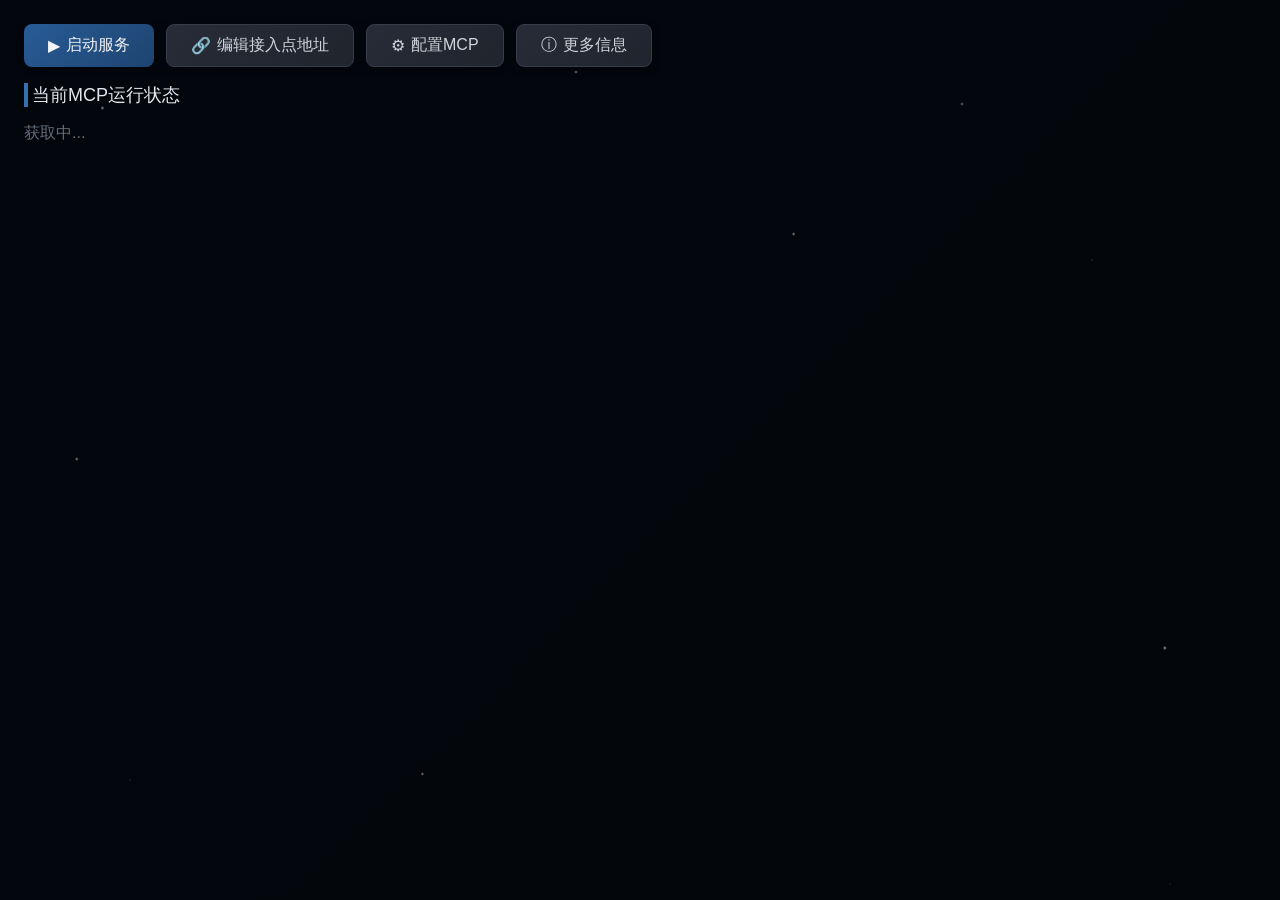
==== html/index.html @ e8f99d7b "安装方式优化" ====
<!DOCTYPE html>
<html>
<head>
    <meta charset="UTF-8">
    <link rel="stylesheet" href="./str_bg.css">
    <style>
        * {
            margin: 0;
            padding: 0;
            box-sizing: border-box;
            font-family: "Microsoft YaHei", "微软雅黑", sans-serif;
        }

        /* 按钮容器，横向一行摆放 */
        .btn-group {
            display: flex;
            flex-wrap: wrap;
            gap: 12px;
            margin-bottom: 16px;
        }
        button {
            font-size: 16px;
            padding: 10px 24px;
            cursor: pointer;
            border: none;
            border-radius: 8px;
            transition: all 0.2s ease;
            /* 柔和阴影 */
            box-shadow: 0 2px 8px rgba(0,0,0,0.25);
            white-space: nowrap;
            display: flex;
            align-items: center;
            gap: 6px;
        }
        button:hover {
            transform: translateY(-2px);
            box-shadow: 0 4px 14px rgba(0,0,0,0.4);
        }
        /* 启动按钮：低饱和蓝渐变，去掉高亮度艳蓝 */
        .btn-start {
            background: linear-gradient(135deg, #285b96, #1e4470);
            color: #f3f4f6;
        }
        .btn-start:hover {
            background: linear-gradient(135deg, #2d68aa, #234e82);
        }
        /* 停止按钮：低饱和暗红，弱化刺眼大红 */
        .btn-stop {
            background: linear-gradient(135deg, #8c3a3a, #6b2c2c);
            color: #f3f4f6;
        }
        .btn-stop:hover {
            background: linear-gradient(135deg, #9e4242, #7d3333);
        }
        /* 普通次要按钮 - 暗黑渐变灰色 */
        .btn-normal {
            background: linear-gradient(135deg, #272c38, #20242d);
            color: #d1d5db;
            border: 1px solid #363c4a;
        }
        .btn-normal:hover {
            background: linear-gradient(135deg, #303744, #262b36);
        }
        .mcp-wrap {
            margin: 16px 0;
            display: flex;
            flex-wrap: wrap;
            gap: 10px;
        }
        .mcp-tag {
            display: inline-block;
            padding: 8px 16px;
            border-radius: 999px;
            color: #f3f4f6;
            font-size: 14px;
            box-shadow: 0 2px 6px rgba(0,0,0,0.2);
        }
        /* 在线：原低饱和灰绿 → 替换为低明度深蓝 */
        .tag-online {
            background: linear-gradient(135deg, #2a5887, #214369);
        }
        /* 离线：低饱和砖红，去掉亮大红 */
        .tag-offline {
            background: linear-gradient(135deg, #803838, #612b2b);
        }
        /* 全部停止灰标签 */
        .tag-stop-all {
            background: linear-gradient(135deg, #424752, #33373f);
        }
        .status-title {
            font-size: 18px;
            font-weight: 500;
            color: #e5e7eb;
            margin: 12px 0 8px;
            padding-left: 4px;
            border-left: 4px solid #3570b0;
        }

        /* 弹窗遮罩美化 */
        .mask {
            display: none;
            position: fixed;
            left: 0;
            top: 0;
            width: 100%;
            height: 100%;
            background: rgba(0,0,0,0.75);
            z-index: 999;
            backdrop-filter: blur(6px);
        }
        .dialog-box {
            width: 640px;
            height: 78vh;
            margin: 60px auto 0;
            background: linear-gradient(145deg, #1a1f29, #202530);
            border-radius: 14px;
            overflow: hidden;
            /* 外发光半径70px，宽度接近0.5cm，高亮灰白色 */
            box-shadow:
                0 0 0 1px rgba(255,255,255,0.15),
                0 0 70px rgba(240, 240, 240, 0.22),
                0 12px 60px rgba(0,0,0,0.85);
            border: 1px solid rgba(255,255,255,0.18);
        }
        .dialog-box iframe {
            width: 100%;
            height: 100%;
            border: 0;
            background: transparent;
        }
    </style>
</head>
<body>
    <!-- 按钮全部放入容器，横向一行 + 图标 -->
    <div class="btn-group">
        <button id="ctrlBtn" class="btn-start">
            <span>▶</span> 启动服务
        </button>
        <button class="btn-normal" onclick="openAddrDialog()">
            <span>🔗</span> 编辑接入点地址
        </button>
        <button class="btn-normal" onclick="openMcpConfig()">
            <span>⚙</span> 配置MCP
        </button>
        <button class="btn-normal" onclick="openInfoDialog()">
            <span>ⓘ</span> 更多信息
        </button>
    </div>

    <div class="status-title">当前MCP运行状态</div>
    <div class="mcp-wrap" id="statusBox"></div>

    <!-- 更多信息弹窗 -->
    <div class="mask" id="infoMask" onclick="closeInfoMask()">
        <div class="dialog-box" onclick="event.stopPropagation()">
            <iframe src="info.html" id="infoIframe"></iframe>
        </div>
    </div>

    <!-- 接入点配置弹窗 -->
    <div class="mask" id="addrMask" onclick="closeAddrMask()">
        <div class="dialog-box" onclick="event.stopPropagation()">
            <iframe src="config.html" id="addrIframe"></iframe>
        </div>
    </div>

    <script>
        const btn = document.getElementById("ctrlBtn");
        const statusBox = document.getElementById("statusBox");
        const infoMask = document.getElementById("infoMask");
        const infoIframe = document.getElementById("infoIframe");
        const addrMask = document.getElementById("addrMask");
        const addrIframe = document.getElementById("addrIframe");
        let running = false;

        // 读取本地缓存
        function loadCacheState() {
            const cache = localStorage.getItem("mcp_running");
            running = cache === "true";
            // 切换文字+图标
            if(running){
                btn.innerHTML = `<span>⏹</span> 关闭服务`;
                btn.className = "btn-stop";
            }else{
                btn.innerHTML = `<span>▶</span> 启动服务`;
                btn.className = "btn-start";
            }
        }
        // 保存点击状态到缓存
        function saveCacheState(state) {
            localStorage.setItem("mcp_running", state);
        }

        // 跳转MCP配置页面
        function openMcpConfig(){
            window.location.href = "mcp_config.html";
        }

        // ========== 更多信息弹窗 ==========
        function openInfoDialog() {
            infoMask.style.display = "block";
            infoIframe.src = "info.html";
        }
        window.closeInfoMask = function() {
            infoMask.style.display = "none";
        }

        // ========== 接入点配置弹窗 ==========
        function openAddrDialog() {
            addrMask.style.display = "block";
            addrIframe.src = "config.html";
        }
        window.closeAddrMask = function() {
            addrMask.style.display = "none";
        }

        // 刷新MCP彩色标签
        async function renderMcpStatus() {
            try {
                const statusData = await window.pywebview.api.get_mcp_status();
                statusBox.innerHTML = "";
                if (!statusData || Object.keys(statusData).length === 0) {
                    statusBox.innerHTML = "<span style='color:#8892a0'>暂无MCP服务</span>";
                    return;
                }
                for (const [name, info] of Object.entries(statusData)) {
                    const tag = document.createElement("span");
                    if (!running) {
                        tag.className = "mcp-tag tag-stop-all";
                    } else {
                        tag.className = "mcp-tag " + (info.running ? "tag-online" : "tag-offline");
                    }
                    let text = `${name}`;
                    if (info.pid) text += ` (PID:${info.pid})`;
                    tag.innerText = text;
                    statusBox.appendChild(tag);
                }
            } catch (err) {
                statusBox.innerHTML = "<span style='color:#646c78'>获取中...</span>";
                console.error("读取MCP状态错误", err);
            }
        }

        // 按钮点击逻辑【已修改，增加地址校验】
        btn.onclick = async ()=>{
            // 前置校验接入地址
            const wssAddr = await window.pywebview.api.get_mcp_addr();
            if (!wssAddr || wssAddr.trim() === "") {
                alert("请先编辑并填写MCP接入点WSS地址！");
                openAddrDialog();
                return;
            }

            if(!running){
                await window.pywebview.api.start_mcp()
                running = true;
            }else{
                await window.pywebview.api.stop_mcp()
                running = false;
            }
            saveCacheState(running);
            // 切换按钮文字+图标+样式
            if(running){
                btn.innerHTML = `<span>⏹</span> 关闭服务`;
                btn.className = "btn-stop";
            }else{
                btn.innerHTML = `<span>▶</span> 启动服务`;
                btn.className = "btn-start";
            }
            renderMcpStatus();
        }

        // 页面载入
        (async function initPage() {
            loadCacheState();
        })();

        setTimeout(renderMcpStatus, 500);
        setInterval(renderMcpStatus, 10000);
    </script>
</body>
</html>
---- html/str_bg.css ----
body {
    padding: 24px;
    min-height: 100vh;
    color: #d1d5db;
    background: #020307;
    position: relative;
    /* 底层：中小漂移星+深空渐变，无大星 */
    background-image:
        radial-gradient(1.8px 1.8px at 20% 42%, rgba(235,245,255,0.42), transparent),
        radial-gradient(1.6px 1.6px at 76% 18%, rgba(238,248,255,0.44), transparent),
        radial-gradient(1.9px 1.9px at 50% 64%, rgba(232,242,255,0.40), transparent),
        radial-gradient(1.7px 1.7px at 12% 92%, rgba(236,246,255,0.43), transparent),
        radial-gradient(1.85px 1.85px at 37% 4%, rgba(239,249,255,0.45), transparent),
        radial-gradient(1.5px 1.5px at 60% 74%, rgba(233,243,255,0.41), transparent),
        radial-gradient(1.75px 1.75px at 81% 46%, rgba(237,247,255,0.42), transparent),
        radial-gradient(1.65px 1.65px at 13% 60%, rgba(234,244,255,0.44), transparent),
        radial-gradient(1px 1px at 42% 10%, rgba(220,235,255,0.32), transparent),
        radial-gradient(0.9px 0.9px at 66% 52%, rgba(216,230,255,0.30), transparent),
        radial-gradient(1.1px 1.1px at 28% 58%, rgba(222,237,255,0.33), transparent),
        radial-gradient(0.85px 0.85px at 90% 40%, rgba(213,228,255,0.28), transparent),
        radial-gradient(0.95px 0.95px at 5% 30%, rgba(219,234,255,0.31), transparent),
        radial-gradient(0.8px 0.8px at 54% 90%, rgba(212,227,255,0.29), transparent),
        radial-gradient(1.05px 1.05px at 78% 10%, rgba(223,238,255,0.34), transparent),
        radial-gradient(0.78px 0.78px at 31% 42%, rgba(210,225,255,0.27), transparent),
        radial-gradient(0.92px 0.92px at 58% 28%, rgba(217,232,255,0.30), transparent),
        radial-gradient(1.02px 1.02px at 18% 76%, rgba(221,236,255,0.32), transparent),
        radial-gradient(0.88px 0.88px at 45% 34%, rgba(215,230,255,0.29), transparent),
        radial-gradient(0.98px 0.98px at 84% 64%, rgba(218,233,255,0.31), transparent),
        linear-gradient(-45deg, #010205, #040813, #020509, #03060c);

    background-size:
        2600px 2600px,2600px 2600px,2600px 2600px,2600px 2600px,
        2600px 2600px,2600px 2600px,2600px 2600px,2600px 2600px,
        2600px 2600px,2600px 2600px,2600px 2600px,2600px 2600px,
        2600px 2600px,2600px 2600px,2600px 2600px,2600px 2600px,
        2600px 2600px,2600px 2600px,2600px 2600px,2600px 2600px,
        400% 400%;

    animation:
        starDriftSmall 26s linear infinite,
        starTwinkleSmall 3.2s ease-in-out infinite alternate,
        bgFlow 32s linear infinite;
}

/* 唯一伪层承载6颗缩小后的大星，steps(1)实现瞬灭瞬亮 */
body::before {
    content: "";
    position: fixed;
    inset: 0;
    z-index: -1;
    pointer-events: none;
    background-size: 100% 100%;
    /* 大星星尺寸全部缩小 原3.2/3/3.4... 改为2/1.9/2.1... */
    background-image:
        radial-gradient(2px 2px at 8% 12%, var(--s1), transparent),
        radial-gradient(1.9px 1.9px at 62% 26%, var(--s2), transparent),
        radial-gradient(2.1px 2.1px at 91% 72%, var(--s3), transparent),
        radial-gradient(1.8px 1.8px at 33% 86%, var(--s4), transparent),
        radial-gradient(1.9px 1.9px at 6% 51%, var(--s5), transparent),
        radial-gradient(1.8px 1.8px at 45% 8%, var(--s6), transparent);
    /* steps(1) 无渐变，瞬间切换明暗；慢速不同周期错开闪烁 */
    animation:
        s1 12s steps(1) infinite,
        s2 14s steps(1) infinite,
        s3 11s steps(1) infinite,
        s4 15s steps(1) infinite,
        s5 10s steps(1) infinite,
        s6 13s steps(1) infinite;
}

/* 控制每颗星星透明度变量 */
:root {
    --s1: rgba(255,255,255,0.55);
    --s2: rgba(255,255,255,0.52);
    --s3: rgba(255,255,255,0.58);
    --s4: rgba(255,255,255,0.50);
    --s5: rgba(255,255,255,0.54);
    --s6: rgba(255,255,255,0.51);
}

/* 瞬亮瞬灭动画：0~50%常亮，50%瞬间变黑，50~100%保持熄灭，末尾瞬间亮起 */
@keyframes s1 {
    0%, 49.9% { --s1: rgba(255,255,255,0.55); }
    50%, 100% { --s1: rgba(255,255,255,0); }
}
@keyframes s2 {
    0%, 49.9% { --s2: rgba(255,255,255,0.52); }
    50%, 100% { --s2: rgba(255,255,255,0); }
}
@keyframes s3 {
    0%, 49.9% { --s3: rgba(255,255,255,0.58); }
    50%, 100% { --s3: rgba(255,255,255,0); }
}
@keyframes s4 {
    0%, 49.9% { --s4: rgba(255,255,255,0.50); }
    50%, 100% { --s4: rgba(255,255,255,0); }
}
@keyframes s5 {
    0%, 49.9% { --s5: rgba(255,255,255,0.54); }
    50%, 100% { --s5: rgba(255,255,255,0); }
}
@keyframes s6 {
    0%, 49.9% { --s6: rgba(255,255,255,0.51); }
    50%, 100% { --s6: rgba(255,255,255,0); }
}

/* 中小星缓慢漂移 */
@keyframes starDriftSmall {
    0% {
        background-position:
            0 0,0 0,0 0,0 0,0 0,0 0,0 0,0 0,
            0 0,0 0,0 0,0 0,0 0,0 0,0 0,0 0,
            0 0,0 0,0 0,0 0,
            0% 50%;
    }
    100% {
        background-position:
            2600px 2600px,2600px 2600px,2600px 2600px,2600px 2600px,
            2600px 2600px,2600px 2600px,2600px 2600px,2600px 2600px,
            2600px 2600px,2600px 2600px,2600px 2600px,2600px 2600px,
            2600px 2600px,2600px 2600px,2600px 2600px,2600px 2600px,
            2600px 2600px,2600px 2600px,2600px 2600px,2600px 2600px,
            100% 50%;
    }
}

/* 中小星星自身柔和明暗闪烁 */
@keyframes starTwinkleSmall {
    0% {
        background-image:
            radial-gradient(1.8px 1.8px at 20% 42%, rgba(235,245,255,0.42), transparent),
            radial-gradient(1.6px 1.6px at 76% 18%, rgba(238,248,255,0.44), transparent),
            radial-gradient(1.9px 1.9px at 50% 64%, rgba(232,242,255,0.40), transparent),
            radial-gradient(1.7px 1.7px at 12% 92%, rgba(236,246,255,0.43), transparent),
            radial-gradient(1.85px 1.85px at 37% 4%, rgba(239,249,255,0.45), transparent),
            radial-gradient(1.5px 1.5px at 60% 74%, rgba(233,243,255,0.41), transparent),
            radial-gradient(1.75px 1.75px at 81% 46%, rgba(237,247,255,0.42), transparent),
            radial-gradient(1.65px 1.65px at 13% 60%, rgba(234,244,255,0.44), transparent),
            radial-gradient(1px 1px at 42% 10%, rgba(220,235,255,0.32), transparent),
            radial-gradient(0.9px 0.9px at 66% 52%, rgba(216,230,255,0.30), transparent),
            radial-gradient(1.1px 1.1px at 28% 58%, rgba(222,237,255,0.33), transparent),
            radial-gradient(0.85px 0.85px at 90% 40%, rgba(213,228,255,0.28), transparent),
            radial-gradient(0.95px 0.95px at 5% 30%, rgba(219,234,255,0.31), transparent),
            radial-gradient(0.8px 0.8px at 54% 90%, rgba(212,227,255,0.29), transparent),
            radial-gradient(1.05px 1.05px at 78% 10%, rgba(223,238,255,0.34), transparent),
            radial-gradient(0.78px 0.78px at 31% 42%, rgba(210,225,255,0.27), transparent),
            radial-gradient(0.92px 0.92px at 58% 28%, rgba(217,232,255,0.30), transparent),
            radial-gradient(1.02px 1.02px at 18% 76%, rgba(221,236,255,0.32), transparent),
            radial-gradient(0.88px 0.88px at 45% 34%, rgba(215,230,255,0.29), transparent),
            radial-gradient(0.98px 0.98px at 84% 64%, rgba(218,233,255,0.31), transparent),
            linear-gradient(-45deg, #010205, #040813, #020509, #03060c);
    }
    100% {
        background-image:
            radial-gradient(1.8px 1.8px at 20% 42%, rgba(240,248,255,0.54), transparent),
            radial-gradient(1.6px 1.6px at 76% 18%, rgba(243,250,255,0.56), transparent),
            radial-gradient(1.9px 1.9px at 50% 64%, rgba(238,246,255,0.51), transparent),
            radial-gradient(1.7px 1.7px at 12% 92%, rgba(241,249,255,0.53), transparent),
            radial-gradient(1.85px 1.85px at 37% 4%, rgba(244,251,255,0.57), transparent),
            radial-gradient(1.5px 1.5px at 60% 74%, rgba(239,247,255,0.52), transparent),
            radial-gradient(1.75px 1.75px at 81% 46%, rgba(242,250,255,0.54), transparent),
            radial-gradient(1.65px 1.65px at 13% 60%, rgba(240,248,255,0.55), transparent),
            radial-gradient(1px 1px at 42% 10%, rgba(228,242,255,0.44), transparent),
            radial-gradient(0.9px 0.9px at 66% 52%, rgba(224,238,255,0.40), transparent),
            radial-gradient(1.1px 1.1px at 28% 58%, rgba(230,244,255,0.45), transparent),
            radial-gradient(0.85px 0.85px at 90% 40%, rgba(220,235,255,0.36), transparent),
            radial-gradient(0.95px 0.95px at 5% 30%, rgba(226,240,255,0.42), transparent),
            radial-gradient(0.8px 0.8px at 54% 90%, rgba(219,233,255,0.38), transparent),
            radial-gradient(1.05px 1.05px at 78% 10%, rgba(232,246,255,0.46), transparent),
            radial-gradient(0.78px 0.78px at 31% 42%, rgba(216,230,255,0.34), transparent),
            radial-gradient(0.92px 0.92px at 58% 28%, rgba(225,239,255,0.41), transparent),
            radial-gradient(1.02px 1.02px at 18% 76%, rgba(229,243,255,0.43), transparent),
            radial-gradient(0.88px 0.88px at 45% 34%, rgba(222,237,255,0.39), transparent),
            radial-gradient(0.98px 0.98px at 84% 64%, rgba(227,241,255,0.42), transparent),
            linear-gradient(-45deg, #010205, #040813, #020509, #03060c);
    }
}

/* 深空底色缓慢流动 */
@keyframes bgFlow {
    0% { background-position: 0% 50%; }
    100% { background-position: 100% 50%; }
}
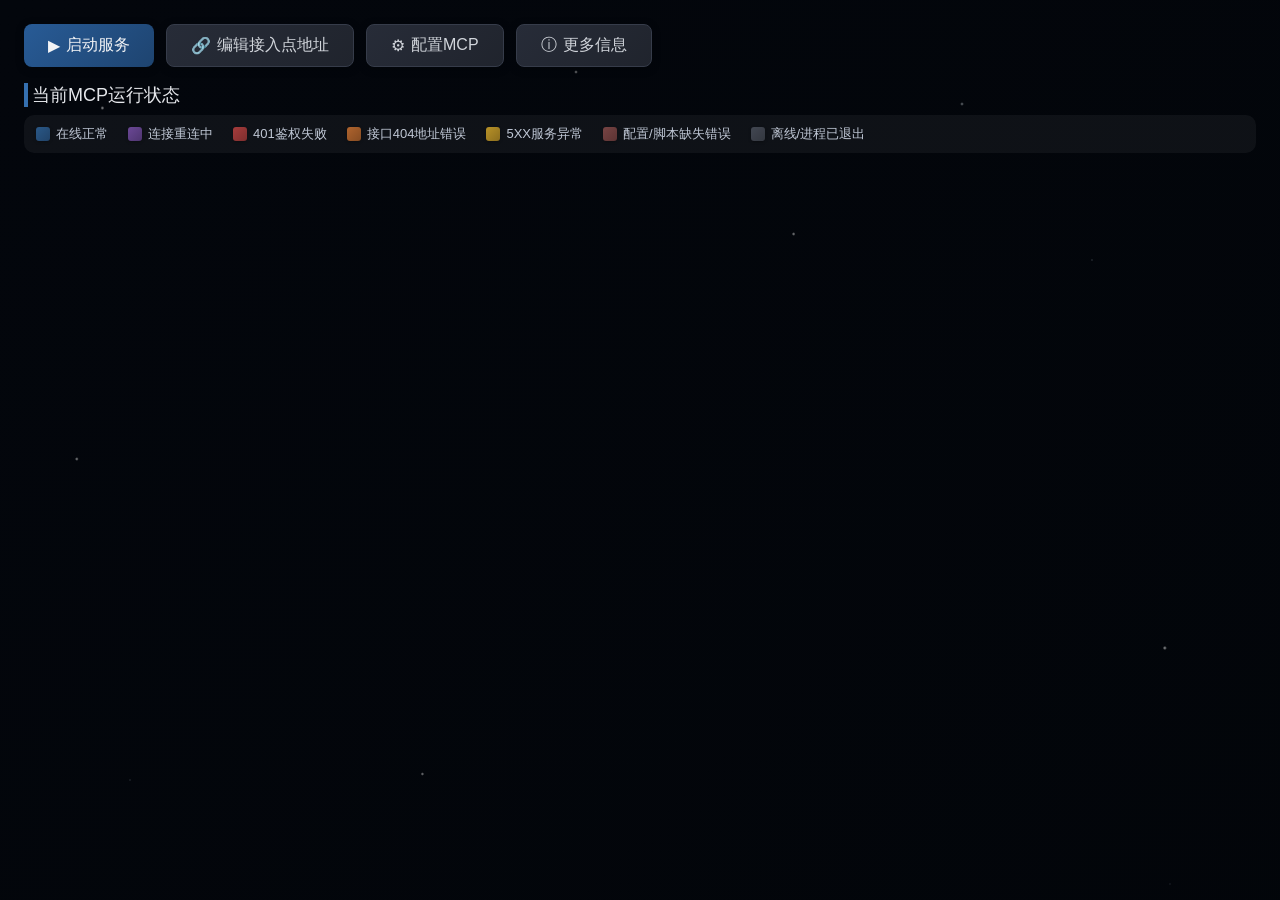
==== commit a376932c: "MCP各种异常状态回显提示" ====
--- a/html/index.html
+++ b/html/index.html
@@ -11,7 +11,6 @@
             font-family: "Microsoft YaHei", "微软雅黑", sans-serif;
         }
 
-        /* 按钮容器，横向一行摆放 */
         .btn-group {
             display: flex;
             flex-wrap: wrap;
@@ -25,7 +24,6 @@
             border: none;
             border-radius: 8px;
             transition: all 0.2s ease;
-            /* 柔和阴影 */
             box-shadow: 0 2px 8px rgba(0,0,0,0.25);
             white-space: nowrap;
             display: flex;
@@ -36,7 +34,6 @@
             transform: translateY(-2px);
             box-shadow: 0 4px 14px rgba(0,0,0,0.4);
         }
-        /* 启动按钮：低饱和蓝渐变，去掉高亮度艳蓝 */
         .btn-start {
             background: linear-gradient(135deg, #285b96, #1e4470);
             color: #f3f4f6;
@@ -44,7 +41,6 @@
         .btn-start:hover {
             background: linear-gradient(135deg, #2d68aa, #234e82);
         }
-        /* 停止按钮：低饱和暗红，弱化刺眼大红 */
         .btn-stop {
             background: linear-gradient(135deg, #8c3a3a, #6b2c2c);
             color: #f3f4f6;
@@ -52,7 +48,6 @@
         .btn-stop:hover {
             background: linear-gradient(135deg, #9e4242, #7d3333);
         }
-        /* 普通次要按钮 - 暗黑渐变灰色 */
         .btn-normal {
             background: linear-gradient(135deg, #272c38, #20242d);
             color: #d1d5db;
@@ -62,7 +57,7 @@
             background: linear-gradient(135deg, #303744, #262b36);
         }
         .mcp-wrap {
-            margin: 16px 0;
+            margin: 12px 0 20px;
             display: flex;
             flex-wrap: wrap;
             gap: 10px;
@@ -74,17 +69,35 @@
             color: #f3f4f6;
             font-size: 14px;
             box-shadow: 0 2px 6px rgba(0,0,0,0.2);
-        }
-        /* 在线：原低饱和灰绿 → 替换为低明度深蓝 */
+            position: relative;
+            cursor: help;
+        }
+        /* 在线正常 */
         .tag-online {
             background: linear-gradient(135deg, #2a5887, #214369);
         }
-        /* 离线：低饱和砖红，去掉亮大红 */
-        .tag-offline {
-            background: linear-gradient(135deg, #803838, #612b2b);
-        }
-        /* 全部停止灰标签 */
-        .tag-stop-all {
+        /* 重连中 */
+        .tag-reconnect {
+            background: linear-gradient(135deg, #6b4896, #4e3570);
+        }
+        /* 401认证失败 */
+        .tag-auth401 {
+            background: linear-gradient(135deg, #a63c3c, #7d2e2e);
+        }
+        /* 404地址错误 */
+        .tag-url404 {
+            background: linear-gradient(135deg, #b0642e, #864c22);
+        }
+        /* 5xx服务故障 */
+        .tag-server5xx {
+            background: linear-gradient(135deg, #b89228, #8c6e1e);
+        }
+        /* 配置错误/脚本缺失 */
+        .tag-configerr {
+            background: linear-gradient(135deg, #774444, #5c3333);
+        }
+        /* 进程退出/离线 */
+        .tag-processexit {
             background: linear-gradient(135deg, #424752, #33373f);
         }
         .status-title {
@@ -96,7 +109,37 @@
             border-left: 4px solid #3570b0;
         }
 
-        /* 弹窗遮罩美化 */
+        /* ========== 新增：状态图例样式 ========== */
+        .legend-wrap {
+            display: flex;
+            flex-wrap: wrap;
+            gap: 14px 20px;
+            padding: 10px 12px;
+            background: rgba(255,255,255,0.05);
+            border-radius: 10px;
+            margin-bottom: 14px;
+        }
+        .legend-item {
+            display: flex;
+            align-items: center;
+            gap: 6px;
+            font-size: 13px;
+            color: #c0c8d6;
+        }
+        .legend-block {
+            width: 14px;
+            height: 14px;
+            border-radius: 3px;
+            box-shadow: 0 1px 3px rgba(0,0,0,0.3);
+        }
+        .block-online { background: linear-gradient(135deg, #2a5887, #214369); }
+        .block-reconnect { background: linear-gradient(135deg, #6b4896, #4e3570); }
+        .block-auth401 { background: linear-gradient(135deg, #a63c3c, #7d2e2e); }
+        .block-url404 { background: linear-gradient(135deg, #b0642e, #864c22); }
+        .block-server5xx { background: linear-gradient(135deg, #b89228, #8c6e1e); }
+        .block-configerr { background: linear-gradient(135deg, #774444, #5c3333); }
+        .block-offline { background: linear-gradient(135deg, #424752, #33373f); }
+
         .mask {
             display: none;
             position: fixed;
@@ -115,7 +158,6 @@
             background: linear-gradient(145deg, #1a1f29, #202530);
             border-radius: 14px;
             overflow: hidden;
-            /* 外发光半径70px，宽度接近0.5cm，高亮灰白色 */
             box-shadow:
                 0 0 0 1px rgba(255,255,255,0.15),
                 0 0 70px rgba(240, 240, 240, 0.22),
@@ -131,7 +173,6 @@
     </style>
 </head>
 <body>
-    <!-- 按钮全部放入容器，横向一行 + 图标 -->
     <div class="btn-group">
         <button id="ctrlBtn" class="btn-start">
             <span>▶</span> 启动服务
@@ -148,16 +189,47 @@
     </div>
 
     <div class="status-title">当前MCP运行状态</div>
+
+    <!-- 新增：状态颜色图例说明区 -->
+    <div class="legend-wrap">
+        <div class="legend-item">
+            <span class="legend-block block-online"></span>
+            <span>在线正常</span>
+        </div>
+        <div class="legend-item">
+            <span class="legend-block block-reconnect"></span>
+            <span>连接重连中</span>
+        </div>
+        <div class="legend-item">
+            <span class="legend-block block-auth401"></span>
+            <span>401鉴权失败</span>
+        </div>
+        <div class="legend-item">
+            <span class="legend-block block-url404"></span>
+            <span>接口404地址错误</span>
+        </div>
+        <div class="legend-item">
+            <span class="legend-block block-server5xx"></span>
+            <span>5XX服务异常</span>
+        </div>
+        <div class="legend-item">
+            <span class="legend-block block-configerr"></span>
+            <span>配置/脚本缺失错误</span>
+        </div>
+        <div class="legend-item">
+            <span class="legend-block block-offline"></span>
+            <span>离线/进程已退出</span>
+        </div>
+    </div>
+
     <div class="mcp-wrap" id="statusBox"></div>
 
-    <!-- 更多信息弹窗 -->
     <div class="mask" id="infoMask" onclick="closeInfoMask()">
         <div class="dialog-box" onclick="event.stopPropagation()">
             <iframe src="info.html" id="infoIframe"></iframe>
         </div>
     </div>
 
-    <!-- 接入点配置弹窗 -->
     <div class="mask" id="addrMask" onclick="closeAddrMask()">
         <div class="dialog-box" onclick="event.stopPropagation()">
             <iframe src="config.html" id="addrIframe"></iframe>
@@ -171,14 +243,36 @@
         const infoIframe = document.getElementById("infoIframe");
         const addrMask = document.getElementById("addrMask");
         const addrIframe = document.getElementById("addrIframe");
-        let running = false;
-
-        // 读取本地缓存
-        function loadCacheState() {
-            const cache = localStorage.getItem("mcp_running");
-            running = cache === "true";
-            // 切换文字+图标
-            if(running){
+        let serviceRunning = false;
+
+        // 根据状态码匹配样式类（扩充全部5xx识别）
+        function getTagClass(statusStr) {
+            switch(statusStr) {
+                case "online":
+                    return "tag-online";
+                case "reconnecting":
+                    return "tag-reconnect";
+                case "auth_401":
+                    return "tag-auth401";
+                case "url_404":
+                    return "tag-url404";
+                case "server_5xx":
+                    return "tag-server5xx";
+                case "config_error":
+                case "script_missing":
+                    return "tag-configerr";
+                case "process_exit":
+                case "conn_failed":
+                    return "tag-processexit";
+                default:
+                    return "tag-processexit";
+            }
+        }
+
+        // 刷新按钮状态（读取后端真实进程状态，抛弃localStorage）
+        async function refreshServiceBtnState() {
+            serviceRunning = await window.pywebview.api.is_mcp_service_alive();
+            if(serviceRunning){
                 btn.innerHTML = `<span>⏹</span> 关闭服务`;
                 btn.className = "btn-stop";
             }else{
@@ -186,17 +280,11 @@
                 btn.className = "btn-start";
             }
         }
-        // 保存点击状态到缓存
-        function saveCacheState(state) {
-            localStorage.setItem("mcp_running", state);
-        }
-
-        // 跳转MCP配置页面
+
         function openMcpConfig(){
             window.location.href = "mcp_config.html";
         }
 
-        // ========== 更多信息弹窗 ==========
         function openInfoDialog() {
             infoMask.style.display = "block";
             infoIframe.src = "info.html";
@@ -205,7 +293,6 @@
             infoMask.style.display = "none";
         }
 
-        // ========== 接入点配置弹窗 ==========
         function openAddrDialog() {
             addrMask.style.display = "block";
             addrIframe.src = "config.html";
@@ -214,36 +301,43 @@
             addrMask.style.display = "none";
         }
 
-        // 刷新MCP彩色标签
+        // 渲染完整MCP状态标签，hover显示错误提示
         async function renderMcpStatus() {
-            try {
-                const statusData = await window.pywebview.api.get_mcp_status();
-                statusBox.innerHTML = "";
-                if (!statusData || Object.keys(statusData).length === 0) {
-                    statusBox.innerHTML = "<span style='color:#8892a0'>暂无MCP服务</span>";
-                    return;
+            await refreshServiceBtnState();
+            statusBox.innerHTML = "";
+            const statusList = await window.pywebview.api.get_mcp_status();
+
+            if (!Array.isArray(statusList) || statusList.length === 0) {
+                statusBox.innerHTML = "<span style='color:#8892a0'>暂无MCP服务配置</span>";
+                return;
+            }
+
+            statusList.forEach(item => {
+                const tag = document.createElement("span");
+                let label = item.target;
+                let tipText = "";
+
+                // MCP后台未启动：强制全部灰色标签，覆盖原有状态色
+                if (!serviceRunning) {
+                    tag.className = "mcp-tag tag-processexit";
+                    tipText = "后台mcp_pipe服务未运行，所有MCP暂不可用";
+                } else {
+                    // 服务已启动，按真实状态上色
+                    const cls = getTagClass(item.status);
+                    tag.className = "mcp-tag " + cls;
+                    tipText = `状态:${item.status}\n重连次数:${item.reconnect_attempt}`;
+                    if(item.last_error) tipText += `\n错误:${item.last_error}`;
+                    if(item.last_online_ts > 0) tipText += `\n最后在线:${new Date(item.last_online_ts*1000).toLocaleString()}`;
                 }
-                for (const [name, info] of Object.entries(statusData)) {
-                    const tag = document.createElement("span");
-                    if (!running) {
-                        tag.className = "mcp-tag tag-stop-all";
-                    } else {
-                        tag.className = "mcp-tag " + (info.running ? "tag-online" : "tag-offline");
-                    }
-                    let text = `${name}`;
-                    if (info.pid) text += ` (PID:${info.pid})`;
-                    tag.innerText = text;
-                    statusBox.appendChild(tag);
-                }
-            } catch (err) {
-                statusBox.innerHTML = "<span style='color:#646c78'>获取中...</span>";
-                console.error("读取MCP状态错误", err);
-            }
-        }
-
-        // 按钮点击逻辑【已修改，增加地址校验】
+
+                tag.innerText = label;
+                tag.title = tipText;
+                statusBox.appendChild(tag);
+            });
+        }
+
+        // 启停按钮点击
         btn.onclick = async ()=>{
-            // 前置校验接入地址
             const wssAddr = await window.pywebview.api.get_mcp_addr();
             if (!wssAddr || wssAddr.trim() === "") {
                 alert("请先编辑并填写MCP接入点WSS地址！");
@@ -251,32 +345,21 @@
                 return;
             }
 
-            if(!running){
+            if(!serviceRunning){
                 await window.pywebview.api.start_mcp()
-                running = true;
             }else{
                 await window.pywebview.api.stop_mcp()
-                running = false;
-            }
-            saveCacheState(running);
-            // 切换按钮文字+图标+样式
-            if(running){
-                btn.innerHTML = `<span>⏹</span> 关闭服务`;
-                btn.className = "btn-stop";
-            }else{
-                btn.innerHTML = `<span>▶</span> 启动服务`;
-                btn.className = "btn-start";
             }
             renderMcpStatus();
         }
 
-        // 页面载入
+        // 页面初始化
         (async function initPage() {
-            loadCacheState();
+            await renderMcpStatus();
         })();
 
-        setTimeout(renderMcpStatus, 500);
-        setInterval(renderMcpStatus, 10000);
+        // 每3秒刷新一次状态，实时回显
+        setInterval(renderMcpStatus, 3000);
     </script>
 </body>
 </html>
